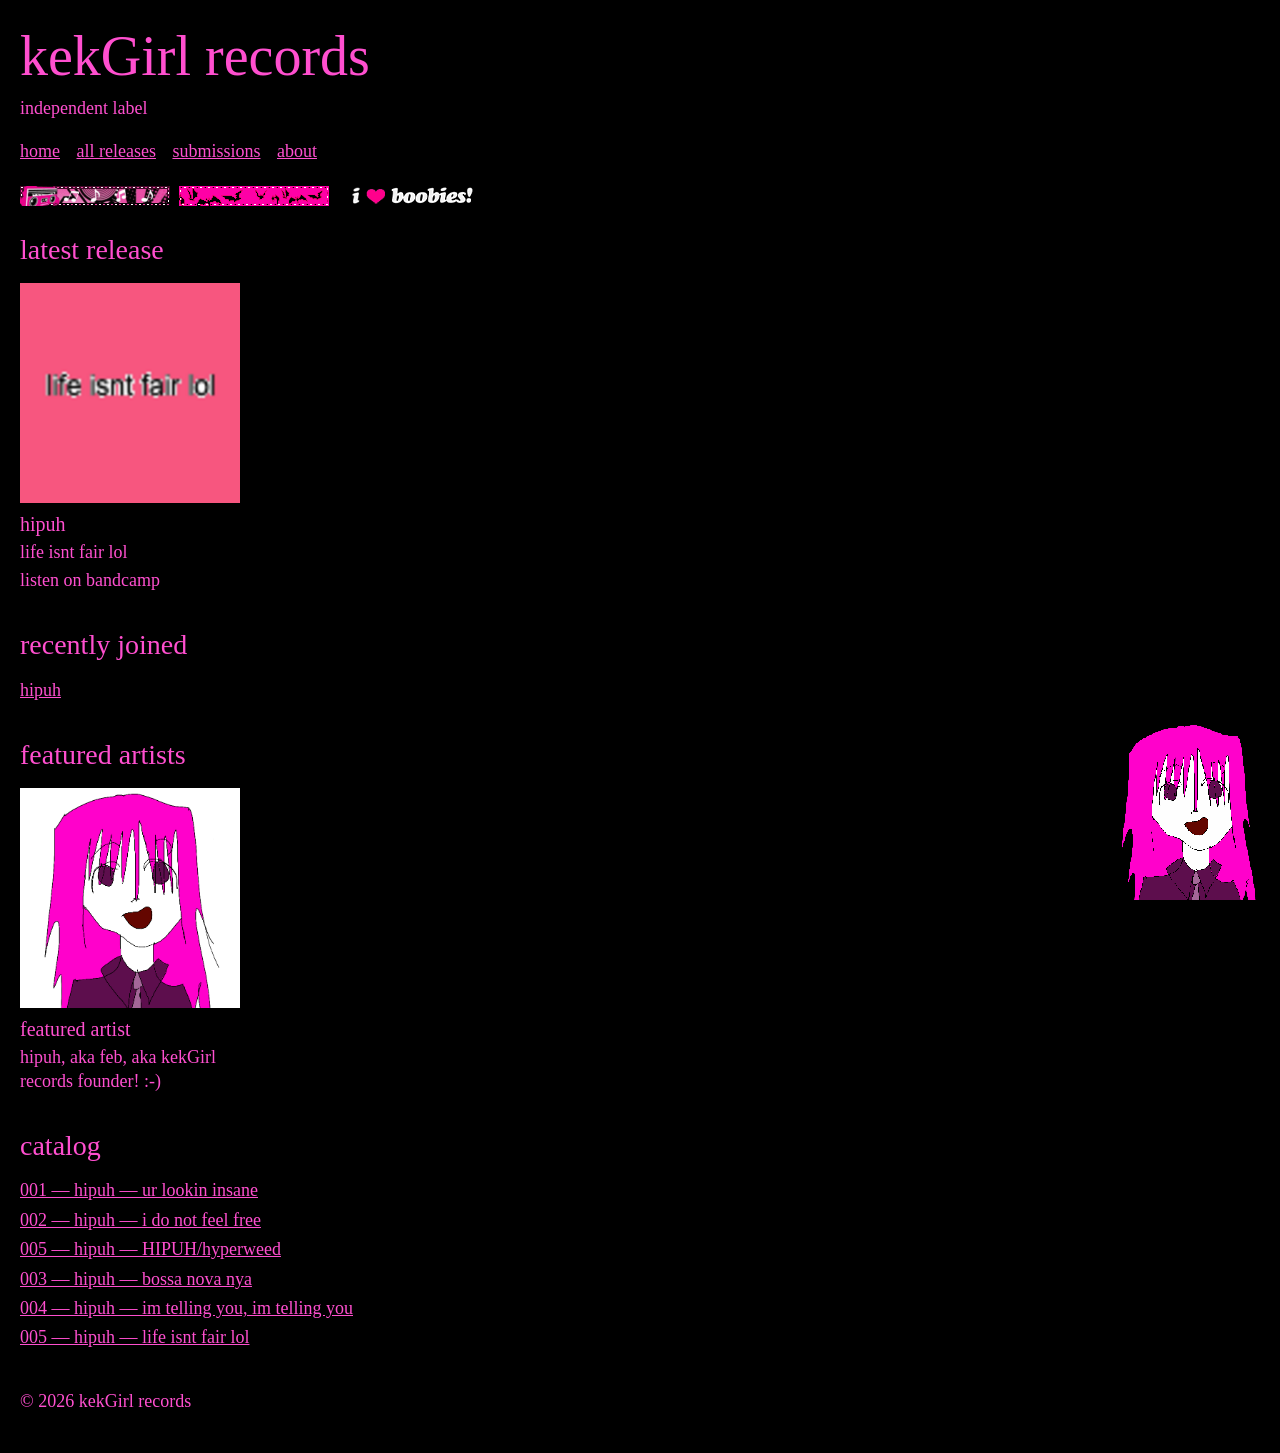
==== index.html @ d2f6c05e "Update index.html" ====
<!DOCTYPE html>
<html>
<head>
  <title>kekGirl records</title>
  <link rel="icon" type="image/png" href="assets/mascot.png">
  <link rel="stylesheet" href="style.css">
</head>
<body>

<header>
  <h1>kekGirl records</h1>
  <p>independent label</p>
</header>

<nav>
  <a href="index.html">home</a>
  <a href="releases.html">all releases</a>
  <a href="submissions.html">submissions</a>
  <a href="about.html">about</a>
</nav>

<div class="blinkies">
  <img src="assets/blinkie1.gif">
  <img src="assets/blinkie2.gif">
  <img src="assets/blinkie3.gif">
</div>

<section id="latest">
  <h2>latest release</h2>

  <div class="grid">
    <a class="card" href="https://hipuh.bandcamp.com/track/life-isnt-fair-lol" target="_blank">
      <img src="assets/release5.png">
      <h3>hipuh</h3>
      <p>life isnt fair lol</p>
      <span>listen on bandcamp</span>
    </a>
  </div>

  
</section>

<section id="joined">
  <h2>recently joined</h2>

  <div class="artist-list">
    <a href="https://hipuh.bandcamp.com/" target="_blank">hipuh</a>
  </div>
</section>

<section id="featured">
  <h2>featured artists</h2>

  <div class="grid">
    <a class="card" href="https://hipuh.bandcamp.com/" target="_blank">
      <img src="assets/artist1.png">
      <h3>featured artist</h3>
      <p>hipuh, aka feb, aka kekGirl records founder! :-)</p>
    </a>
  </div>
</section>

<section id="catalog">
  <h2>catalog</h2>

  <ul class="catalog">
    <li><a href="https://hipuh.bandcamp.com/album/ur-lookin-insane" target="_blank">001 — hipuh — ur lookin insane</a></li>
    <li><a href="https://hipuh.bandcamp.com/album/i-do-not-feel-free" target="_blank">002 — hipuh — i do not feel free</a></li>
    <li><a href="https://hipuh.bandcamp.com/album/hipuh-hyperweed" target="_blank">005 — hipuh — HIPUH/hyperweed</a></li>
    <li><a href="https://hipuh.bandcamp.com/album/bossa-nova-nya" target="_blank">003 — hipuh — bossa nova nya</a></li>
    <li><a href="https://hipuh.bandcamp.com/track/im-telling-you-im-telling-you" target="_blank">004 — hipuh — im telling you, im telling you</a></li>
    <li><a href="https://hipuh.bandcamp.com/track/life-isnt-fair-lol" target="_blank">005 — hipuh — life isnt fair lol</a></li>
  </ul>

  
</section>

<img class="corner-image" src="assets/mascot.png">

<footer>
  © 2026 kekGirl records
</footer>

</body>
</html>
---- style.css ----
* {
    box-sizing: border-box;
}

body {
    margin: 0;
    padding: 20px;
    background: #000000;
    color: #ff4fcf;
    font-family: "Times New Roman", Times, serif;
    font-size: 18px;
    line-height: 1.3;
}

/* links */

a {
    color: #ff4fcf;
    text-decoration: underline;
}

a:visited {
    color: #d438aa;
}

a:hover {
    color: #ffffff;
}

/* header */

header {
    margin-bottom: 20px;
}

h1 {
    margin: 0;
    font-size: 56px;
    font-weight: normal;
}

header p {
    margin: 4px 0 0;
}

/* nav */

nav {
    margin-bottom: 20px;
}

nav a {
    margin-right: 12px;
}

/* blinkies */

.blinkies {
    margin-bottom: 25px;
}

.blinkies img {
    height: 20px;
    margin-right: 4px;
    vertical-align: middle;
    image-rendering: pixelated;
}

/* sections */

section {
    margin-bottom: 35px;
}

h2 {
    margin: 0 0 15px;
    font-size: 28px;
    font-weight: normal;
}

/* releases */

.grid {
    display: block;
}

.card {
    display: block;
    width: 220px;
    margin-bottom: 25px;
    color: #ff4fcf;
    text-decoration: none;
}

.card img {
    display: block;
    width: 220px;
    height: auto;
    margin-bottom: 8px;
}

.card h3 {
    margin: 0 0 4px;
    font-size: 20px;
    font-weight: normal;
}

.card p {
    margin: 0 0 4px;
}

.card span {
    display: block;
}

/* artist list */

.artist-list a {
    display: block;
    margin-bottom: 8px;
}

/* catalog */

.catalog {
    list-style: none;
    padding: 0;
    margin: 0;
}

.catalog li {
    margin-bottom: 6px;
}

/* release archive page */

.release-list {
    display: block;
}

.release-row {
    display: flex;
    align-items: flex-start;
    gap: 12px;
    margin-bottom: 20px;
    color: #ff4fcf;
    text-decoration: none;
    max-width: 500px;
}

.release-row img {
    width: 95px;
    height: 95px;
    object-fit: cover;
}

.release-row h3 {
    margin: 0 0 4px;
    font-weight: normal;
}

.release-row p {
    margin: 0 0 4px;
}

/* mascot */

.corner-image {
    position: fixed;
    right: 0;
    bottom: 0;
    width: 180px;
    pointer-events: none;
    image-rendering: pixelated;
    z-index: 999;
}

/* footer */

footer {
    margin-top: 40px;
    padding-bottom: 20px;
}

.footer-links {
    margin-top: 8px;
}

/* phones */

@media (max-width: 700px) {
    body {
        padding: 15px;
    }

    h1 {
        font-size: 42px;
    }

    .card,
    .card img {
        width: 180px;
    }

    .corner-image {
        width: 130px;
    }

    .release-row {
        flex-direction: column;
    }

    .release-row img {
        width: 120px;
        height: auto;
    }
}

iframe {
    max-width: 100%;
    background: white;
}
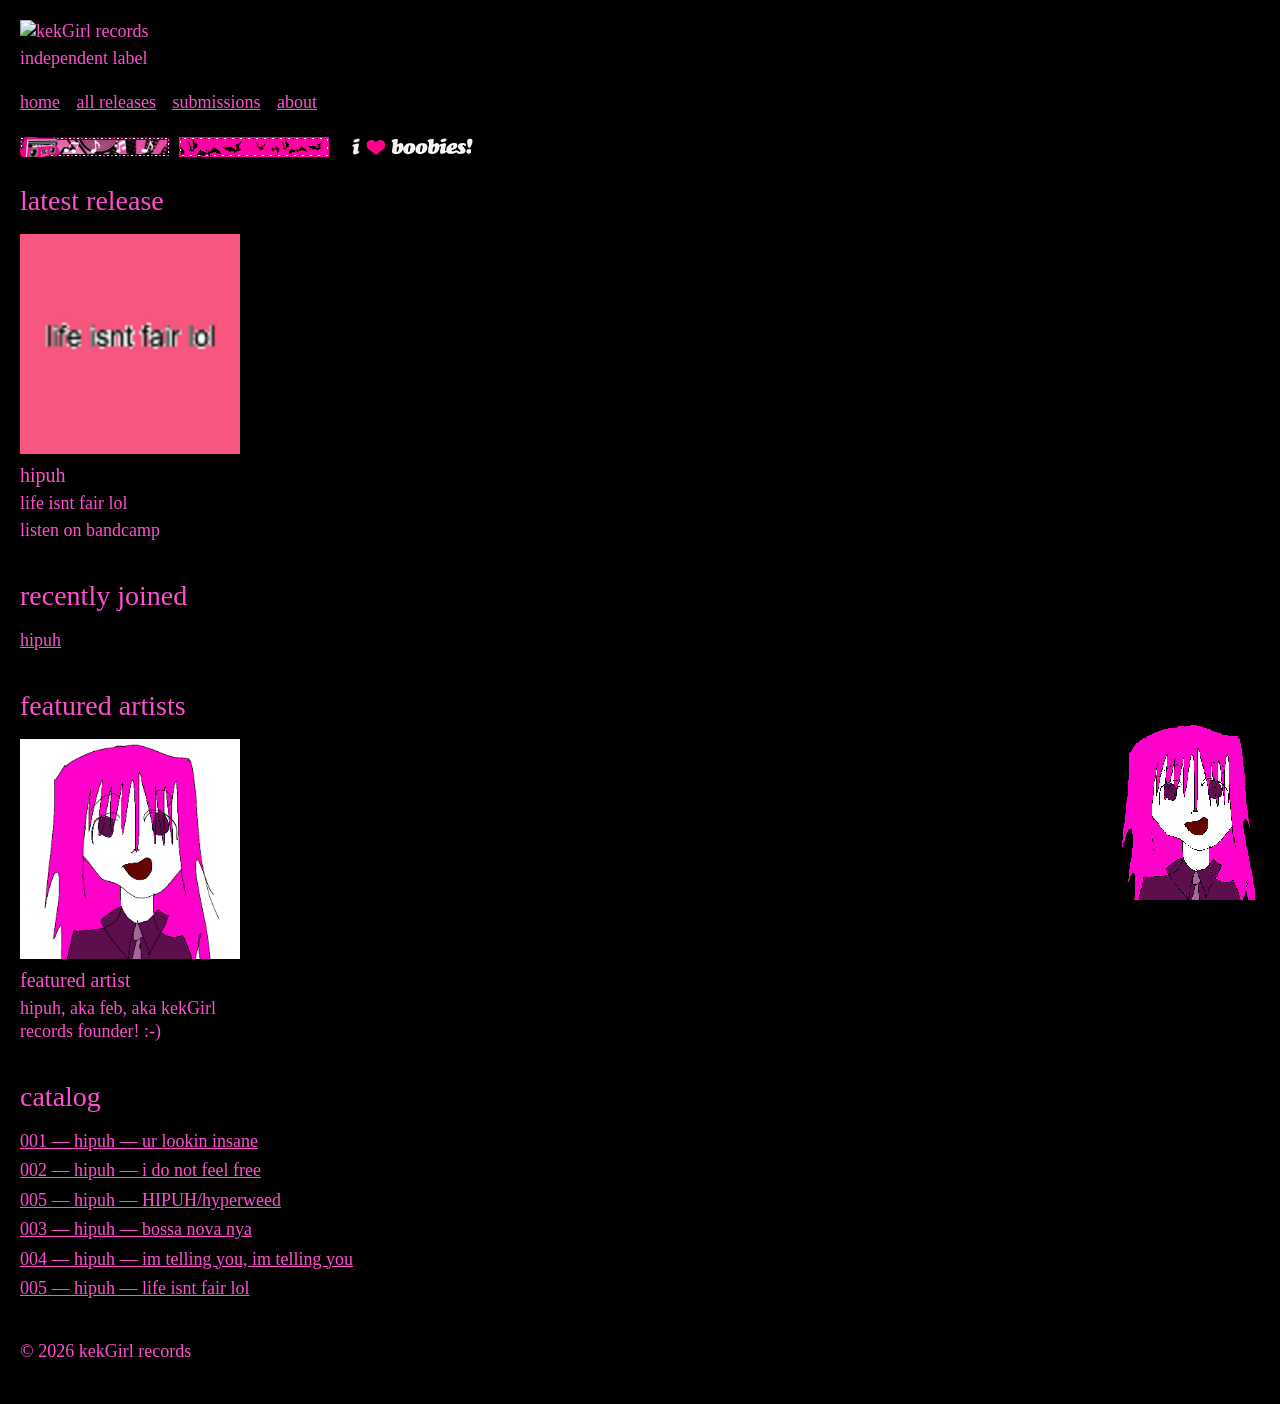
==== commit 94c47ac3: "Update index.html" ====
--- a/index.html
+++ b/index.html
@@ -8,7 +8,8 @@
 <body>
 
 <header>
-  <h1>kekGirl records</h1>
+  <img class="logo" src="assets/logo.png" alt="kekGirl records">
+
   <p>independent label</p>
 </header>
 
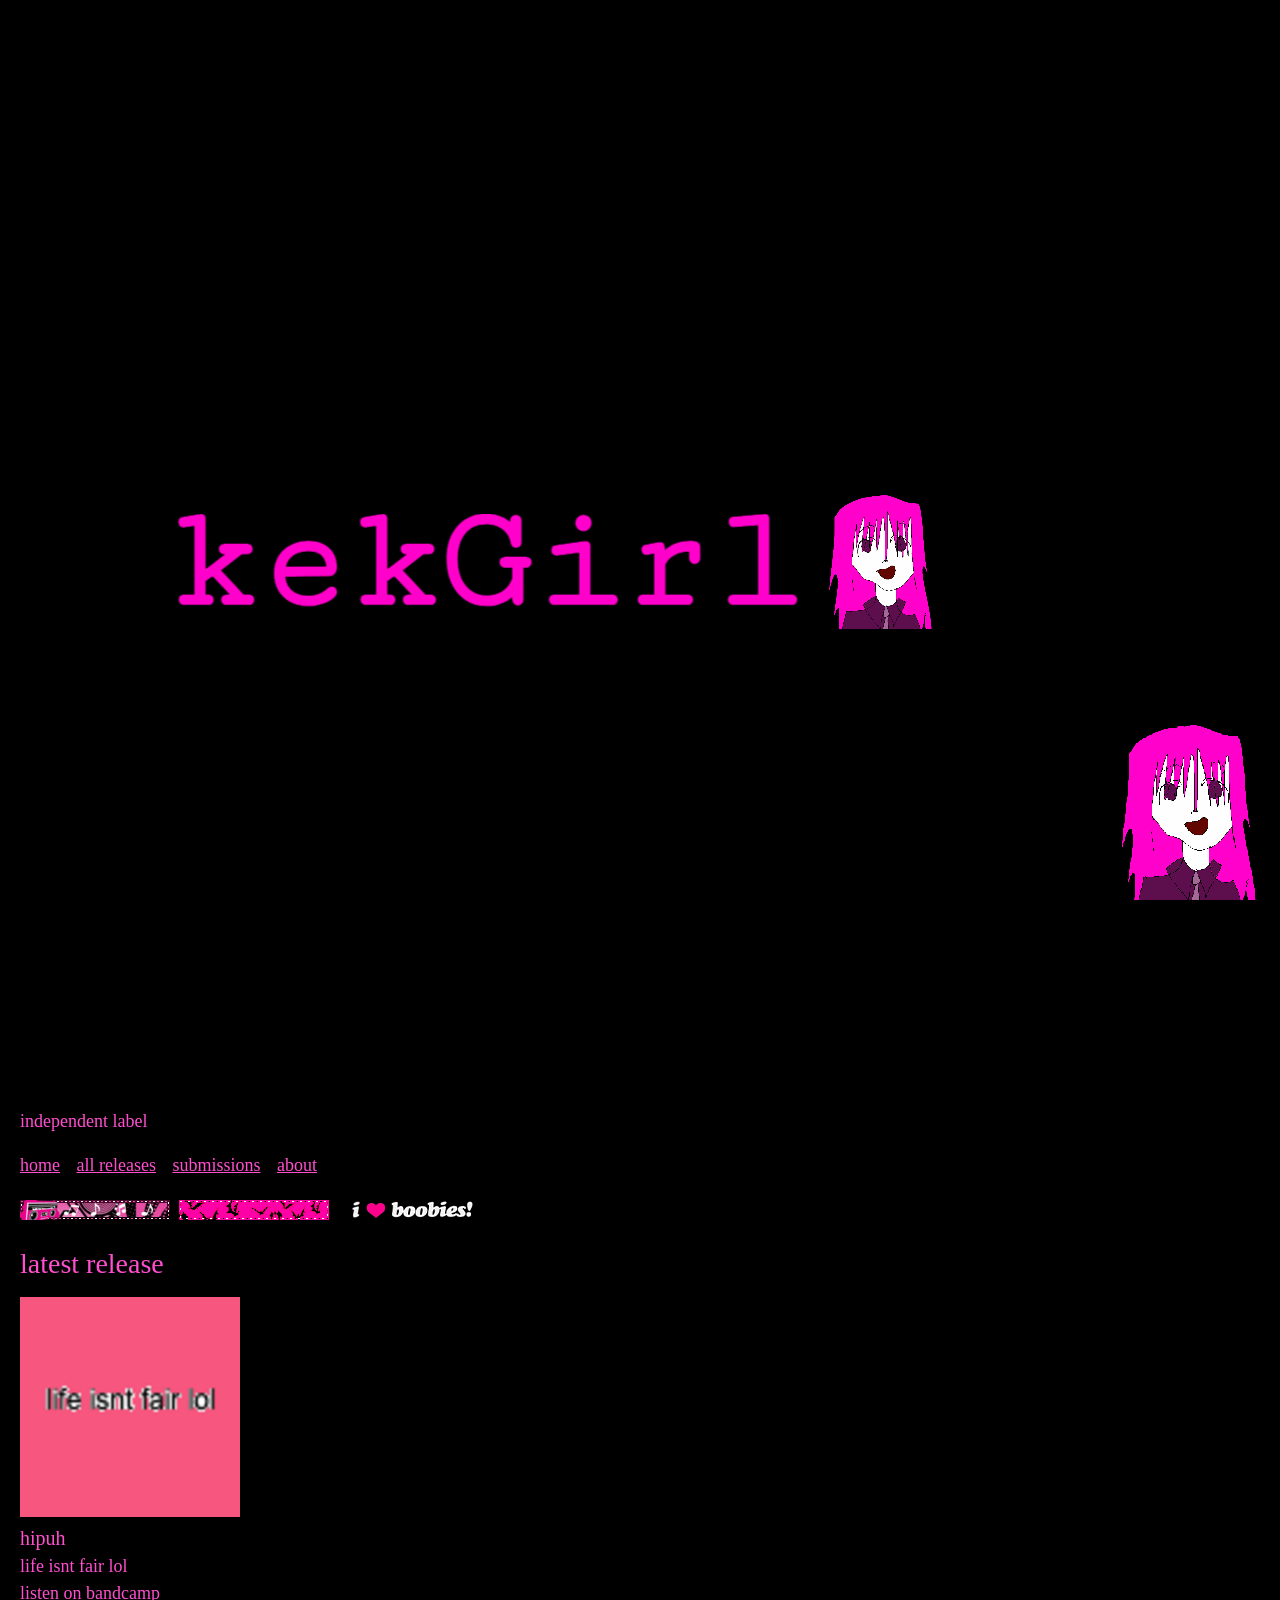
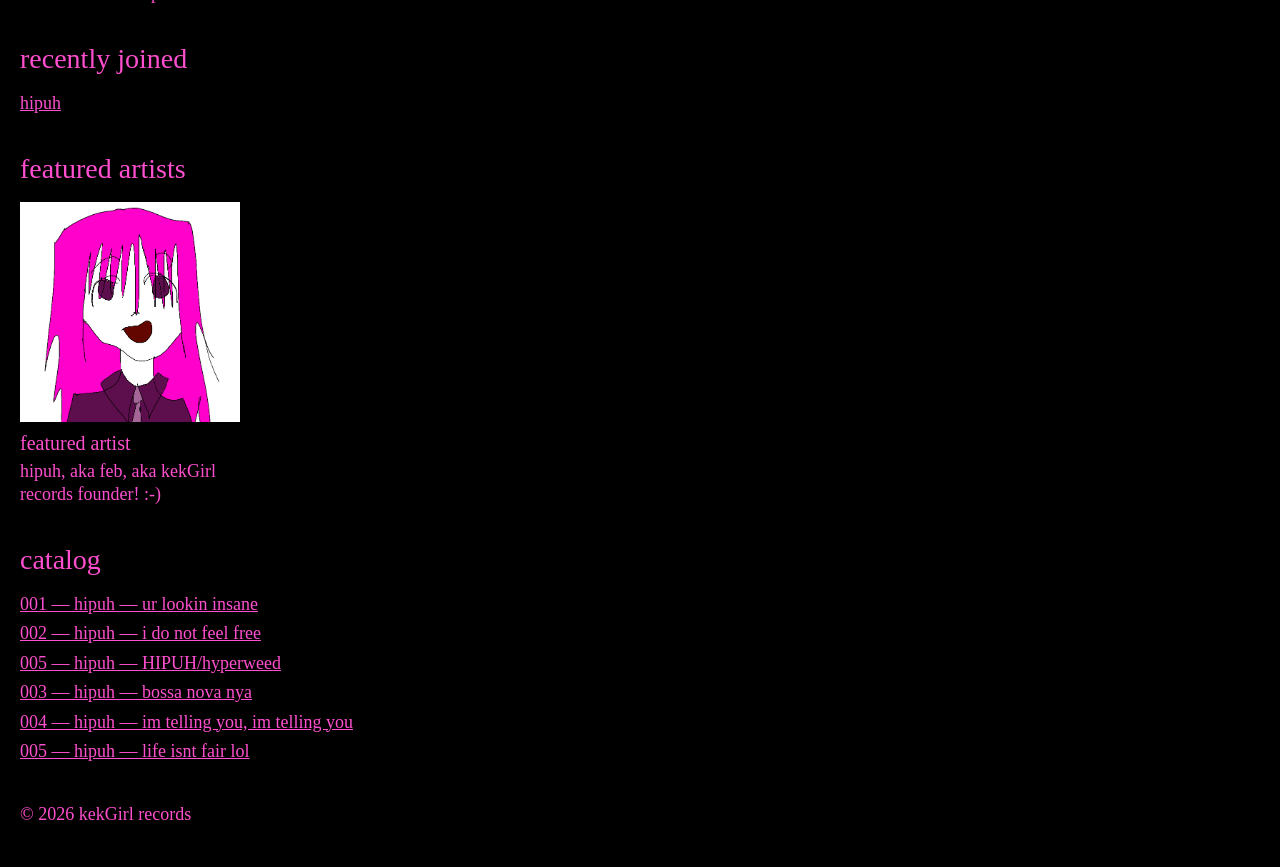
==== commit ebb0febc: "Update logo image source in index.html" ====
--- a/index.html
+++ b/index.html
@@ -8,7 +8,7 @@
 <body>
 
 <header>
-  <img class="logo" src="assets/logo.png" alt="kekGirl records">
+  <img class="logo" src="assets/kekgirl.jpg" alt="kekGirl records">
 
   <p>independent label</p>
 </header>
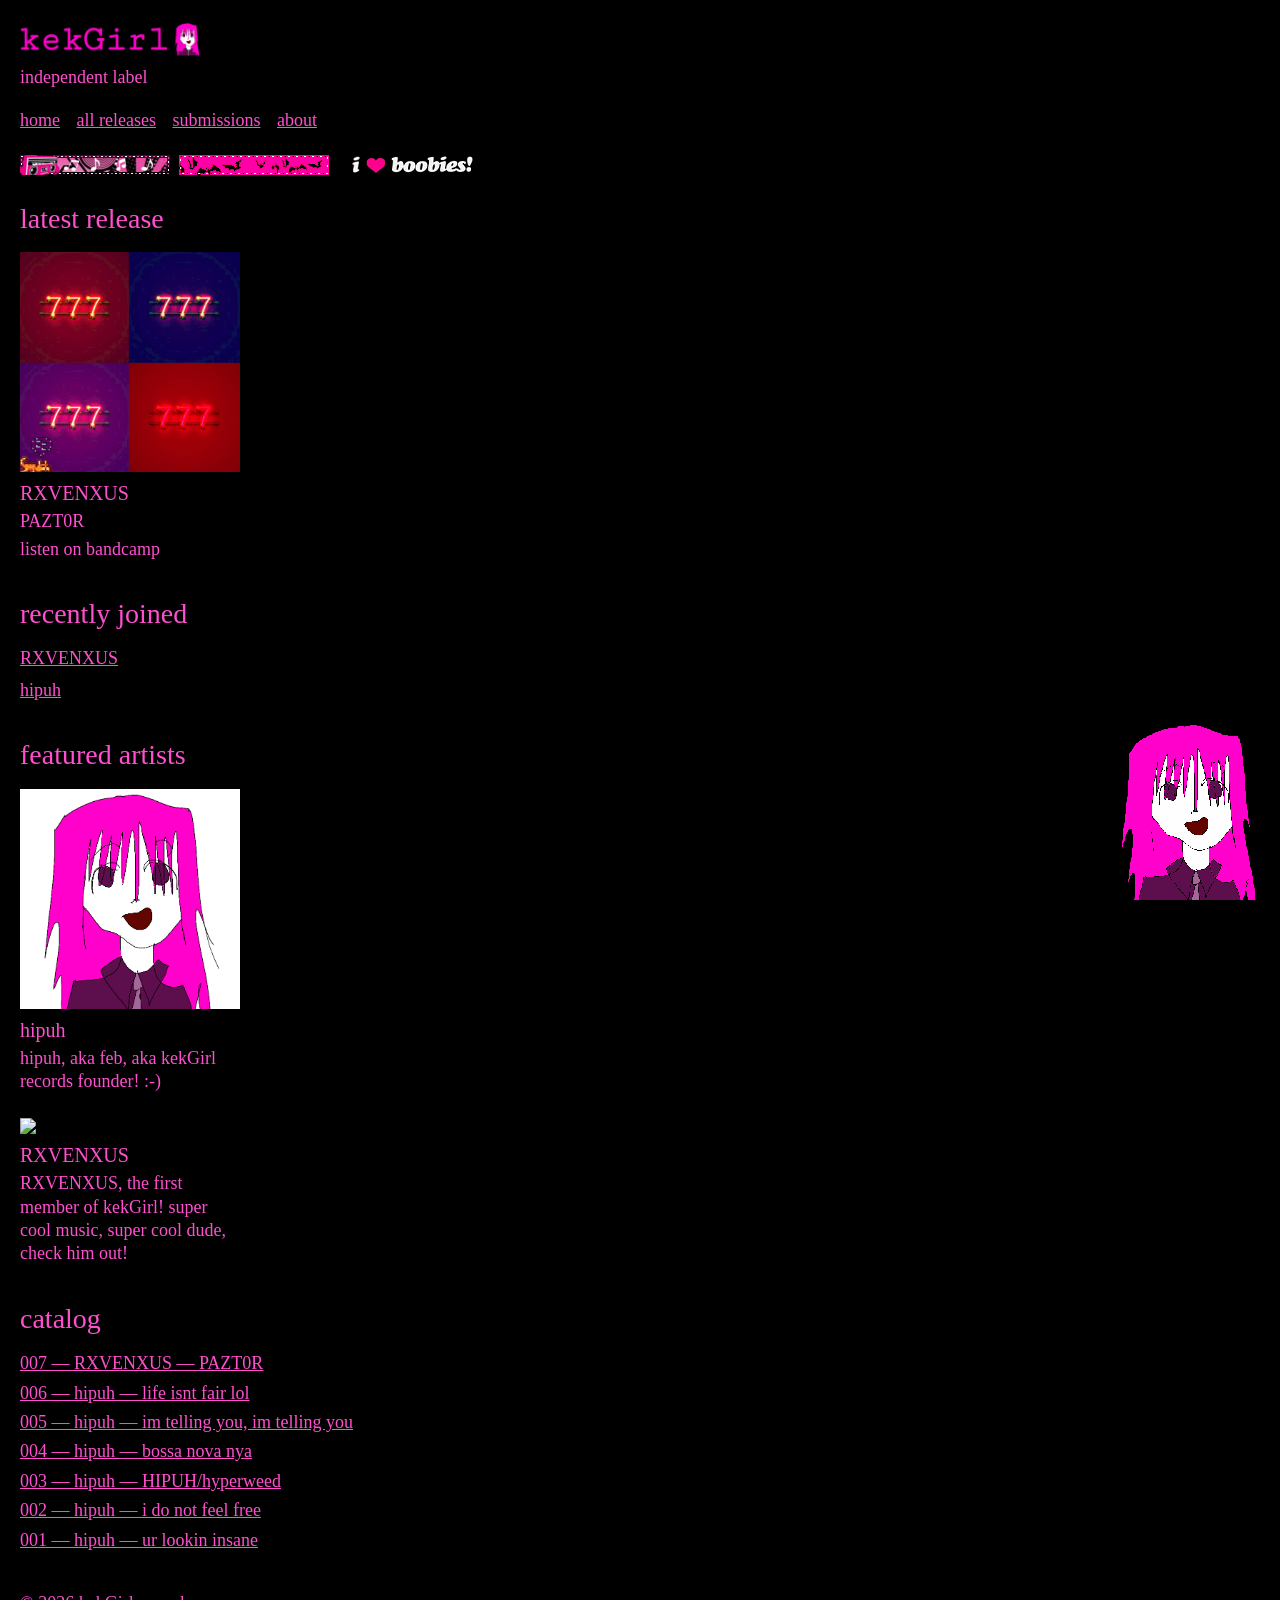
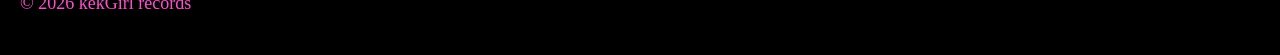
==== commit e774f449: "Update index.html" ====
--- a/index.html
+++ b/index.html
@@ -30,10 +30,10 @@
   <h2>latest release</h2>
 
   <div class="grid">
-    <a class="card" href="https://hipuh.bandcamp.com/track/life-isnt-fair-lol" target="_blank">
-      <img src="assets/release5.png">
-      <h3>hipuh</h3>
-      <p>life isnt fair lol</p>
+    <a class="card" href="https://rxvenxus.bandcamp.com/track/pazt0r" target="_blank">
+      <img src="assets/release6.jpg">
+      <h3>RXVENXUS</h3>
+      <p>PAZT0R</p>
       <span>listen on bandcamp</span>
     </a>
   </div>
@@ -45,6 +45,11 @@
   <h2>recently joined</h2>
 
   <div class="artist-list">
+
+  <div class="artist-list">
+    <a href="https://rxvenxus.bandcamp.com/" target="_blank">RXVENXUS</a>
+  </div>
+    
     <a href="https://hipuh.bandcamp.com/" target="_blank">hipuh</a>
   </div>
 </section>
@@ -55,22 +60,32 @@
   <div class="grid">
     <a class="card" href="https://hipuh.bandcamp.com/" target="_blank">
       <img src="assets/artist1.png">
-      <h3>featured artist</h3>
+      <h3>hipuh</h3>
       <p>hipuh, aka feb, aka kekGirl records founder! :-)</p>
     </a>
   </div>
+
+  <div class="grid">
+    <a class="card" href="https://rxvenxus.bandcamp.com/" target="_blank">
+      <img src="assets/artist2jpg">
+      <h3>RXVENXUS</h3>
+      <p>RXVENXUS, the first member of kekGirl! super cool music, super cool dude, check him out!</p>
+    </a>
+  </div>
+  
 </section>
 
 <section id="catalog">
   <h2>catalog</h2>
 
   <ul class="catalog">
+    <li><a href="https://rxvenxus.bandcamp.com/track/pazt0r" target="_blank">007 — RXVENXUS — PAZT0R</a></li>
+    <li><a href="https://hipuh.bandcamp.com/track/life-isnt-fair-lol" target="_blank">006 — hipuh — life isnt fair lol</a></li>
+    <li><a href="https://hipuh.bandcamp.com/track/im-telling-you-im-telling-you" target="_blank">005 — hipuh — im telling you, im telling you</a></li>
+    <li><a href="https://hipuh.bandcamp.com/album/bossa-nova-nya" target="_blank">004 — hipuh — bossa nova nya</a></li>
+    <li><a href="https://hipuh.bandcamp.com/album/hipuh-hyperweed" target="_blank">003 — hipuh — HIPUH/hyperweed</a></li>
+    <li><a href="https://hipuh.bandcamp.com/album/i-do-not-feel-free" target="_blank">002 — hipuh — i do not feel free</a></li>
     <li><a href="https://hipuh.bandcamp.com/album/ur-lookin-insane" target="_blank">001 — hipuh — ur lookin insane</a></li>
-    <li><a href="https://hipuh.bandcamp.com/album/i-do-not-feel-free" target="_blank">002 — hipuh — i do not feel free</a></li>
-    <li><a href="https://hipuh.bandcamp.com/album/hipuh-hyperweed" target="_blank">005 — hipuh — HIPUH/hyperweed</a></li>
-    <li><a href="https://hipuh.bandcamp.com/album/bossa-nova-nya" target="_blank">003 — hipuh — bossa nova nya</a></li>
-    <li><a href="https://hipuh.bandcamp.com/track/im-telling-you-im-telling-you" target="_blank">004 — hipuh — im telling you, im telling you</a></li>
-    <li><a href="https://hipuh.bandcamp.com/track/life-isnt-fair-lol" target="_blank">005 — hipuh — life isnt fair lol</a></li>
   </ul>
 
   
--- a/style.css
+++ b/style.css
@@ -220,3 +220,38 @@
     max-width: 100%;
     background: white;
 }
+
+.logo {
+    display: block;
+    width: 250px;
+    height: auto;
+    margin-bottom: 8px;
+}
+
+@media (max-width: 700px) {
+    .logo {
+        width: 280px;
+    }
+}
+
+/* homepage logo */
+
+.logo {
+    display: block;
+    width: 180px;
+    height: auto;
+    margin-bottom: 8px;
+}
+
+/* smaller logo on other pages */
+
+.logo-small {
+    display: block;
+    width: 110px;
+    height: auto;
+    margin-bottom: 12px;
+}
+
+.logo-small:hover {
+    opacity: 0.8;
+}
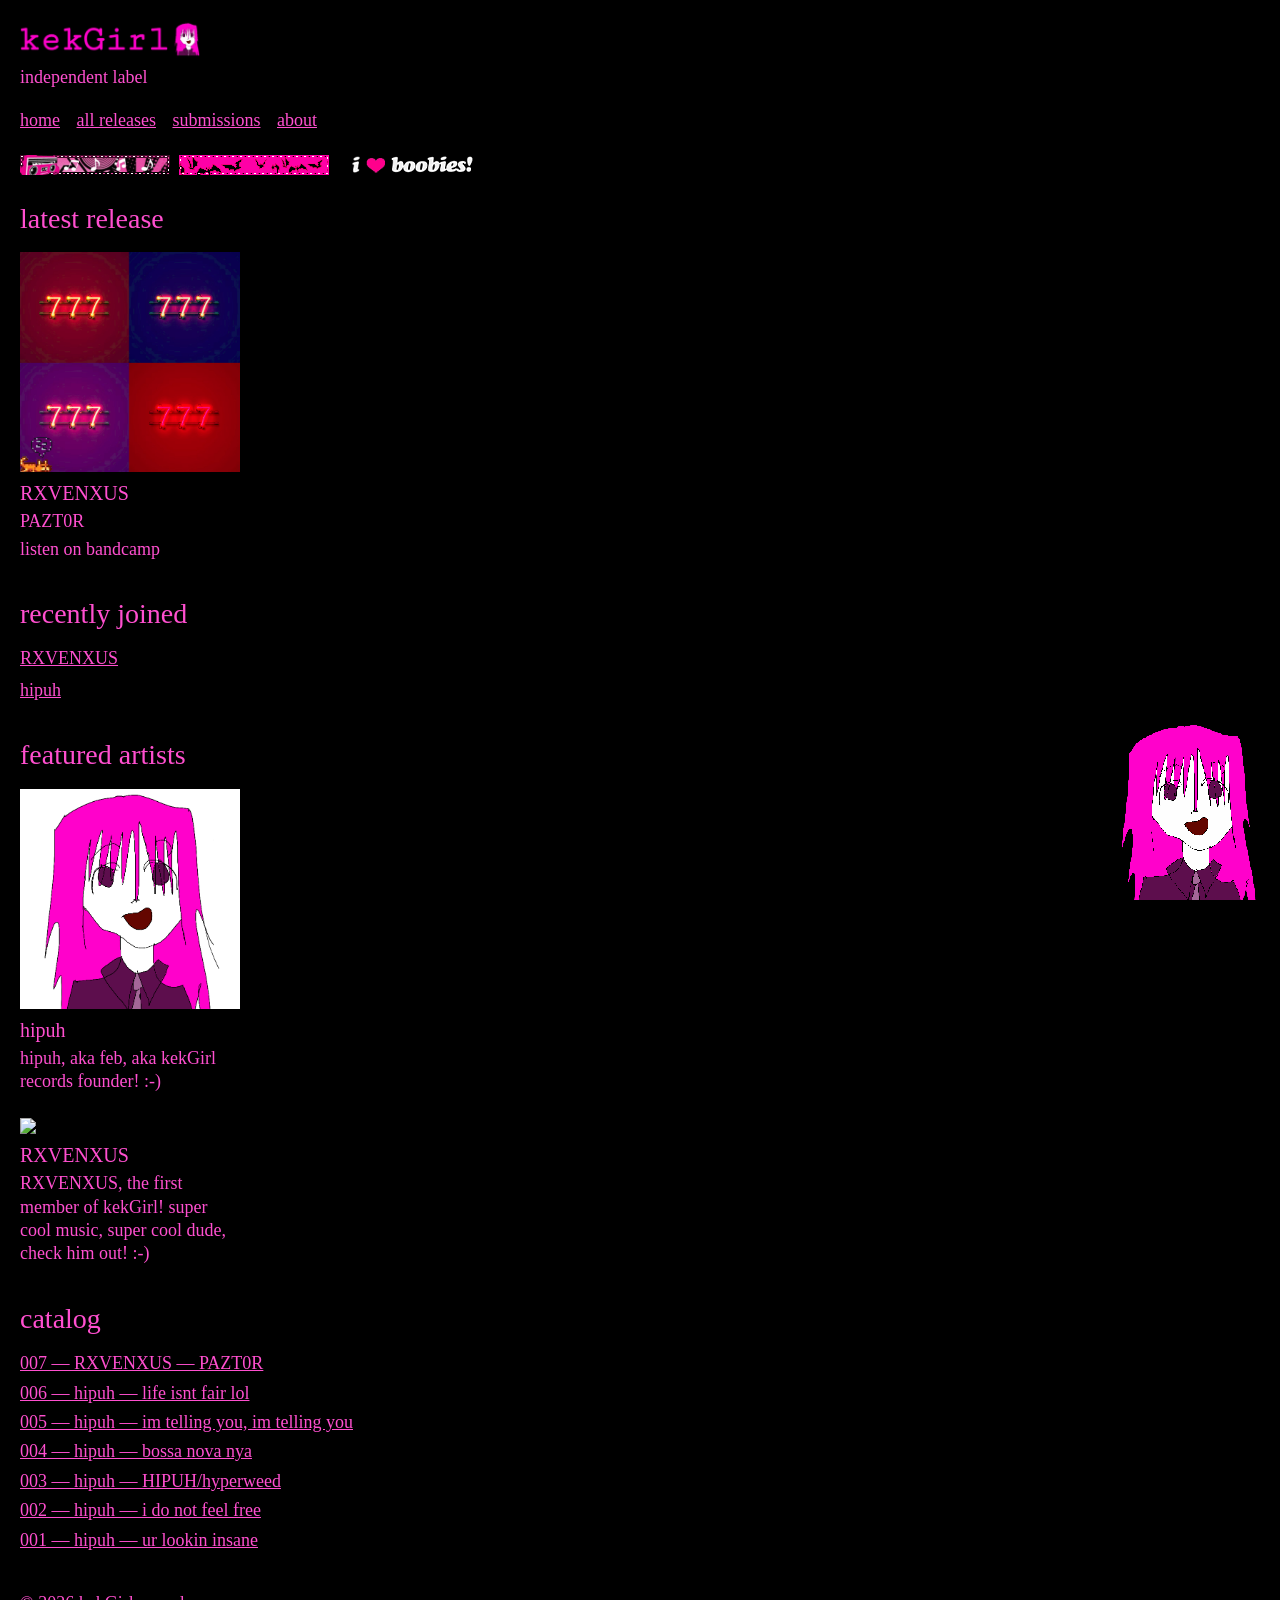
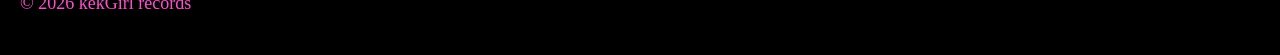
==== commit f880c893: "Update index.html" ====
--- a/index.html
+++ b/index.html
@@ -63,16 +63,13 @@
       <h3>hipuh</h3>
       <p>hipuh, aka feb, aka kekGirl records founder! :-)</p>
     </a>
-  </div>
 
-  <div class="grid">
     <a class="card" href="https://rxvenxus.bandcamp.com/" target="_blank">
-      <img src="assets/artist2jpg">
+      <img src="assets/artist6.jpg">
       <h3>RXVENXUS</h3>
-      <p>RXVENXUS, the first member of kekGirl! super cool music, super cool dude, check him out!</p>
+      <p>RXVENXUS, the first member of kekGirl! super cool music, super cool dude, check him out! :-)</p>
     </a>
   </div>
-  
 </section>
 
 <section id="catalog">
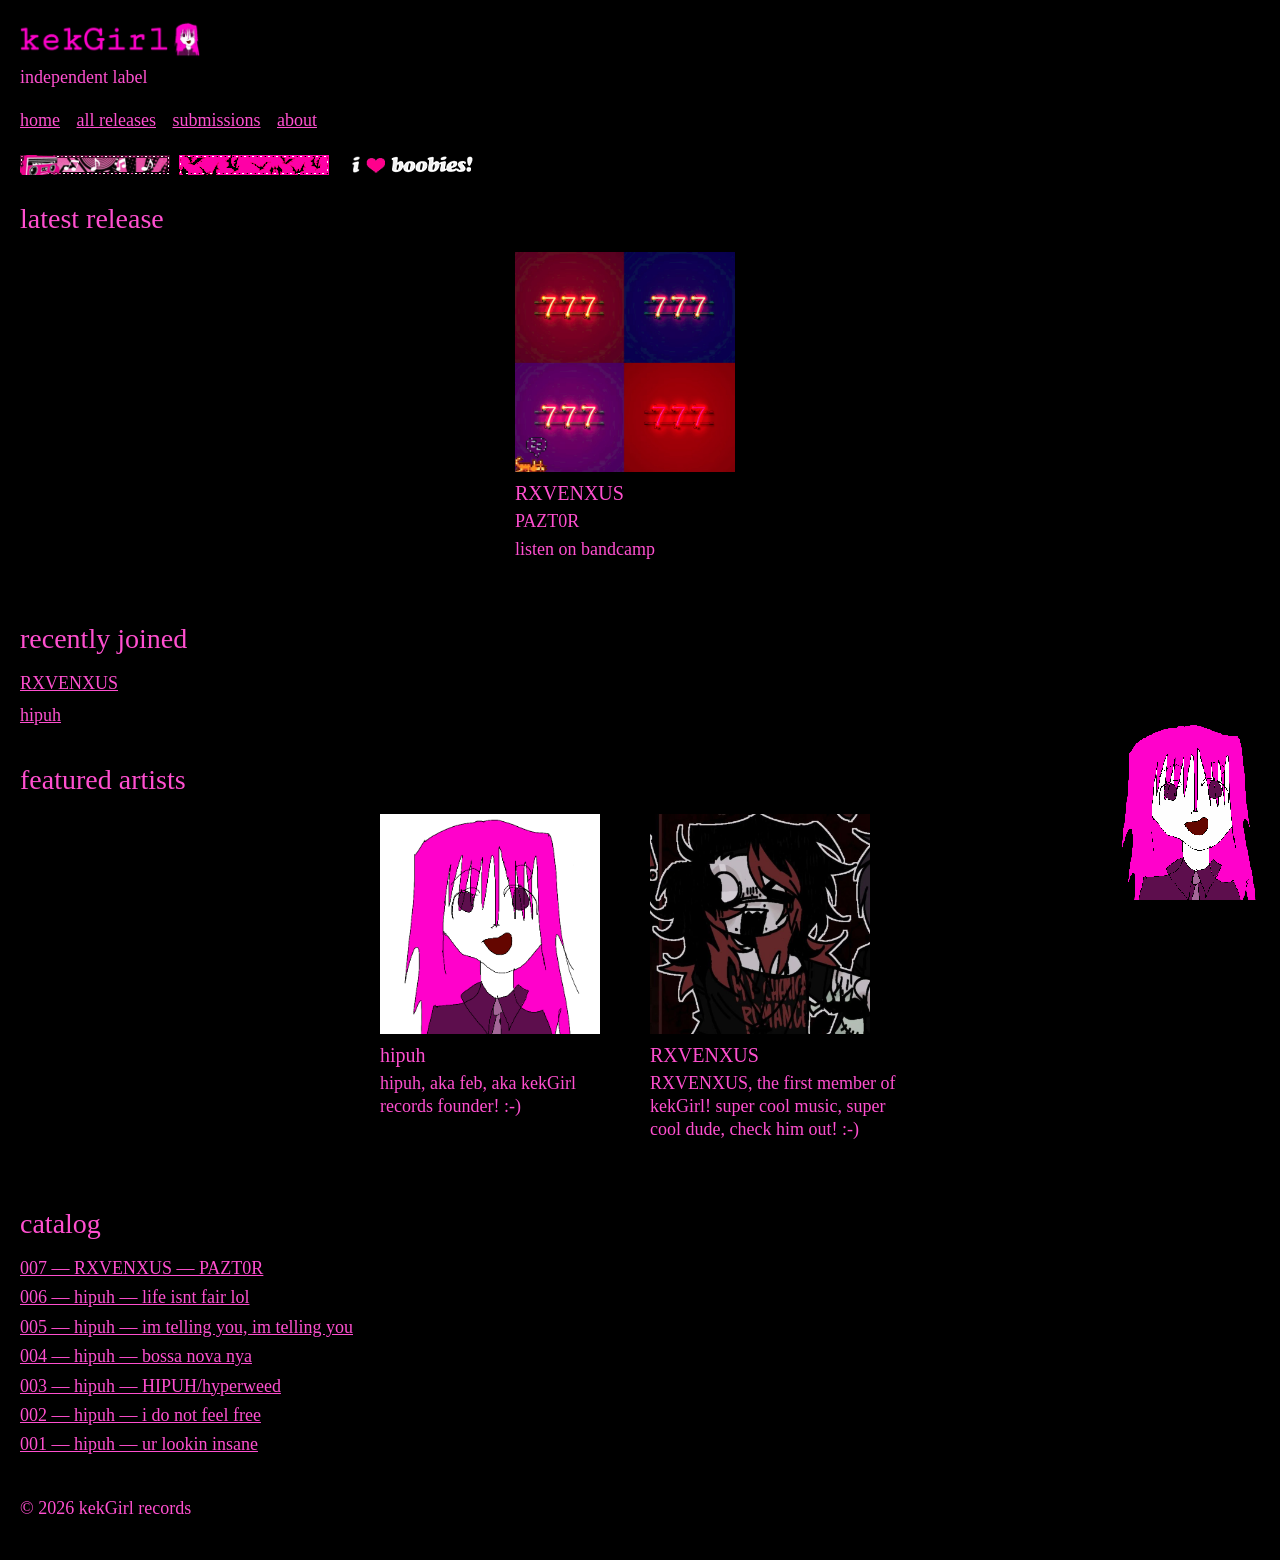
==== commit 0b845ff2: "Update index.html" ====
--- a/index.html
+++ b/index.html
@@ -65,7 +65,7 @@
     </a>
 
     <a class="card" href="https://rxvenxus.bandcamp.com/" target="_blank">
-      <img src="assets/artist6.jpg">
+      <img src="assets/artist2.jpg">
       <h3>RXVENXUS</h3>
       <p>RXVENXUS, the first member of kekGirl! super cool music, super cool dude, check him out! :-)</p>
     </a>
--- a/style.css
+++ b/style.css
@@ -255,3 +255,15 @@
 .logo-small:hover {
     opacity: 0.8;
 }
+
+.grid {
+    display: flex;
+    justify-content: center;
+    gap: 20px;
+    flex-wrap: nowrap; /* keeps them side by side */
+}
+
+.card {
+    width: 250px;
+    flex-shrink: 0;
+}
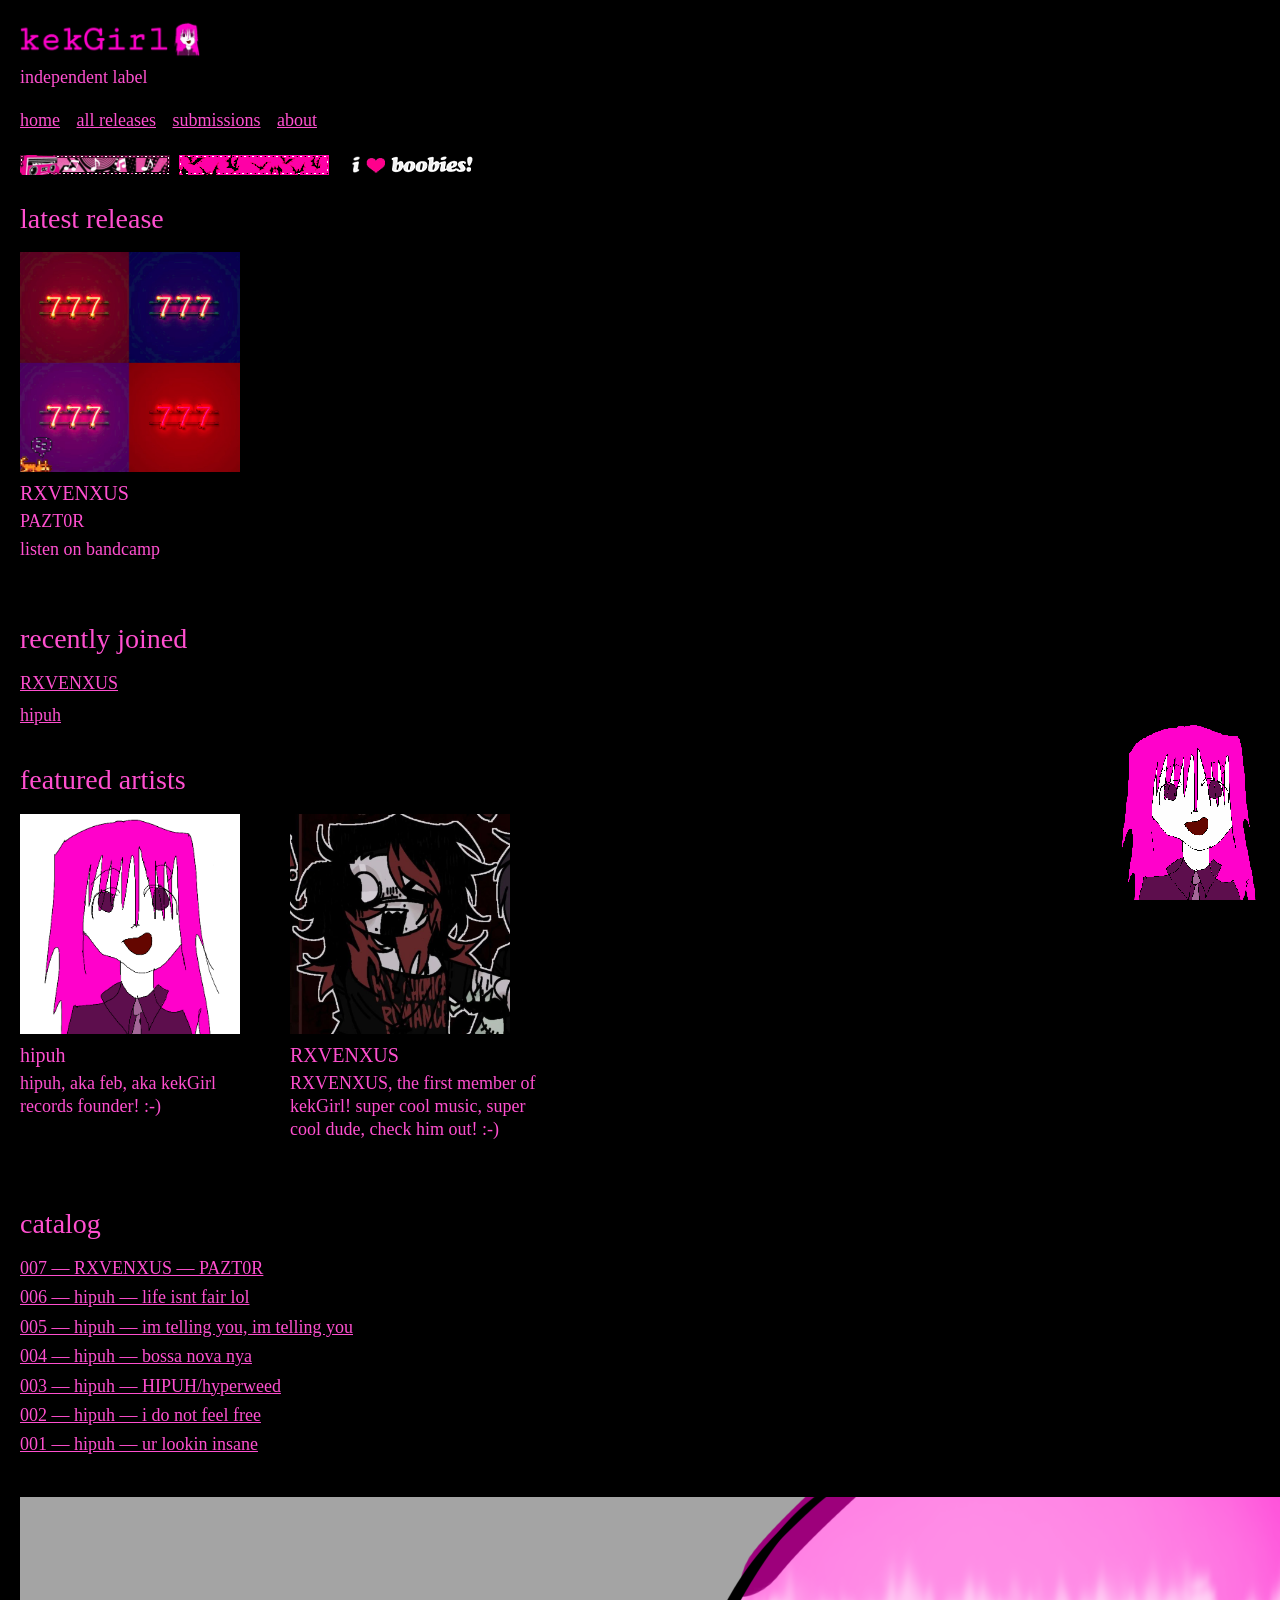
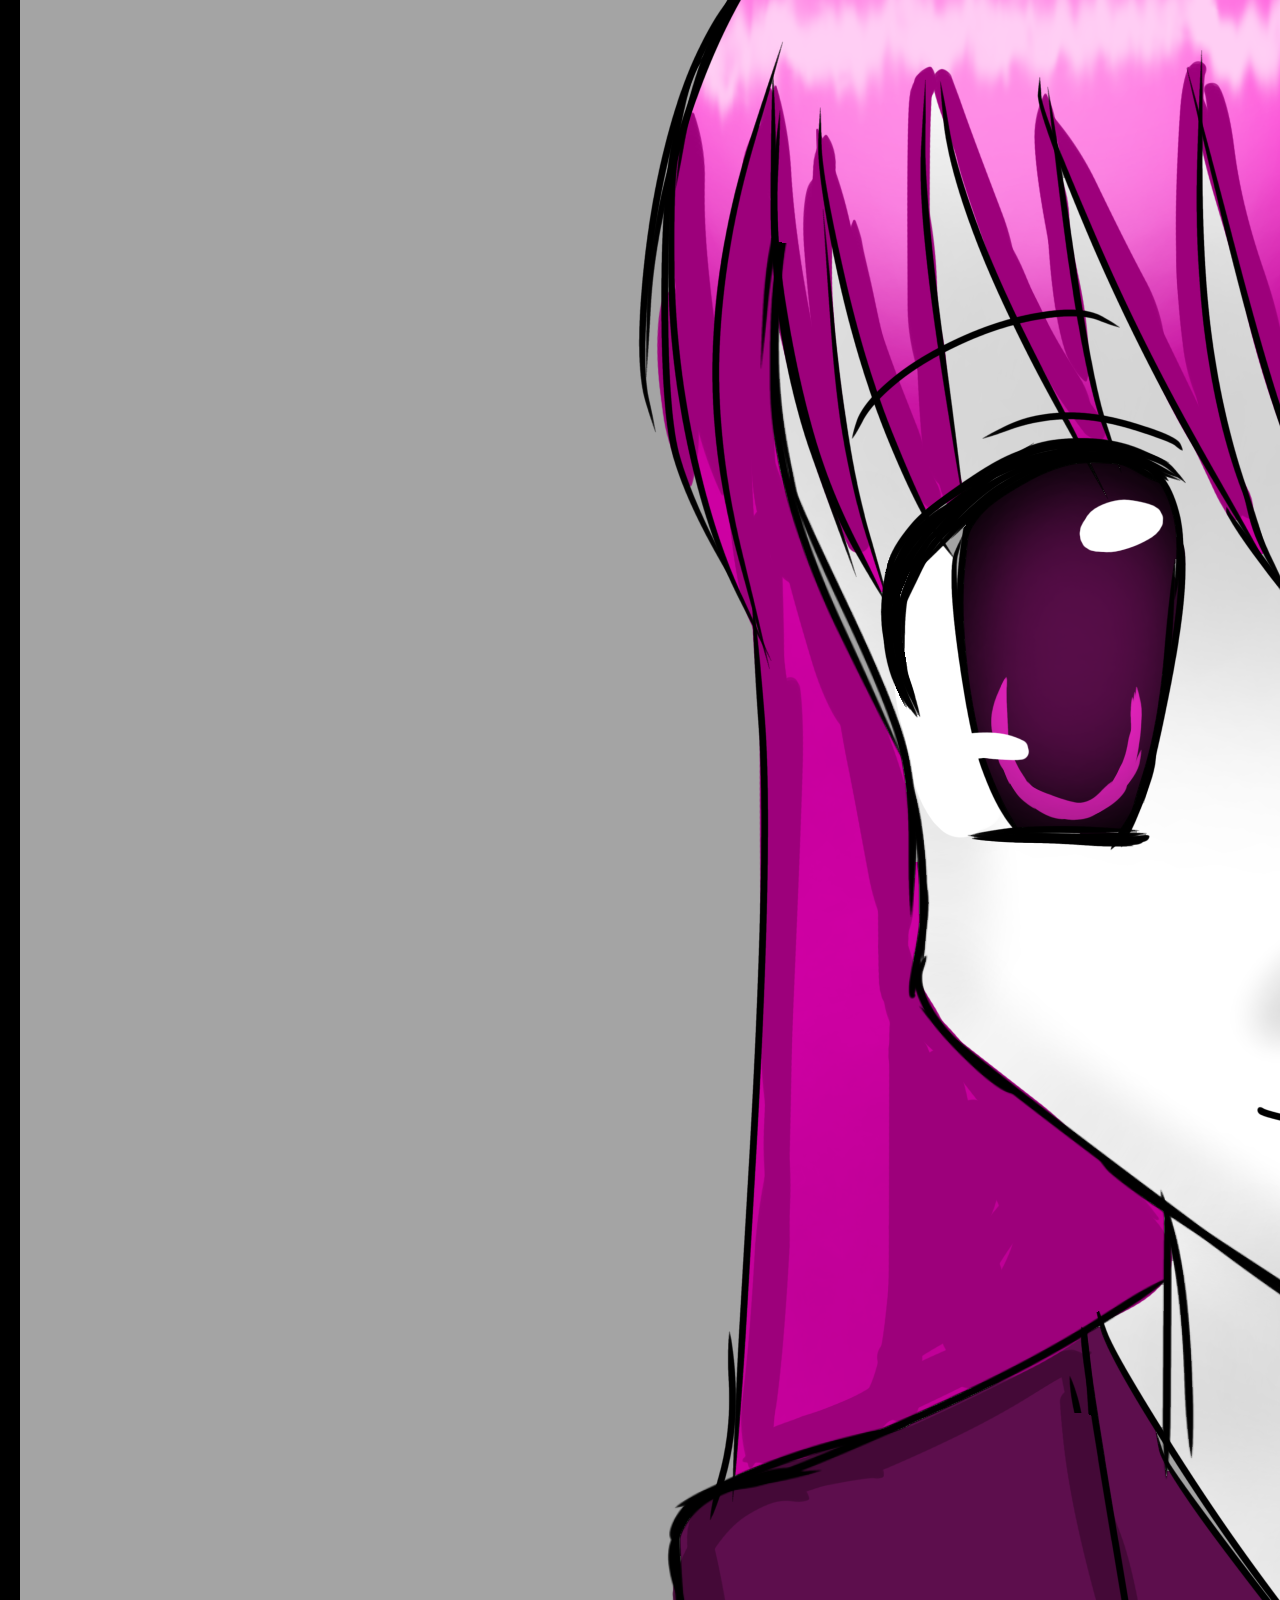
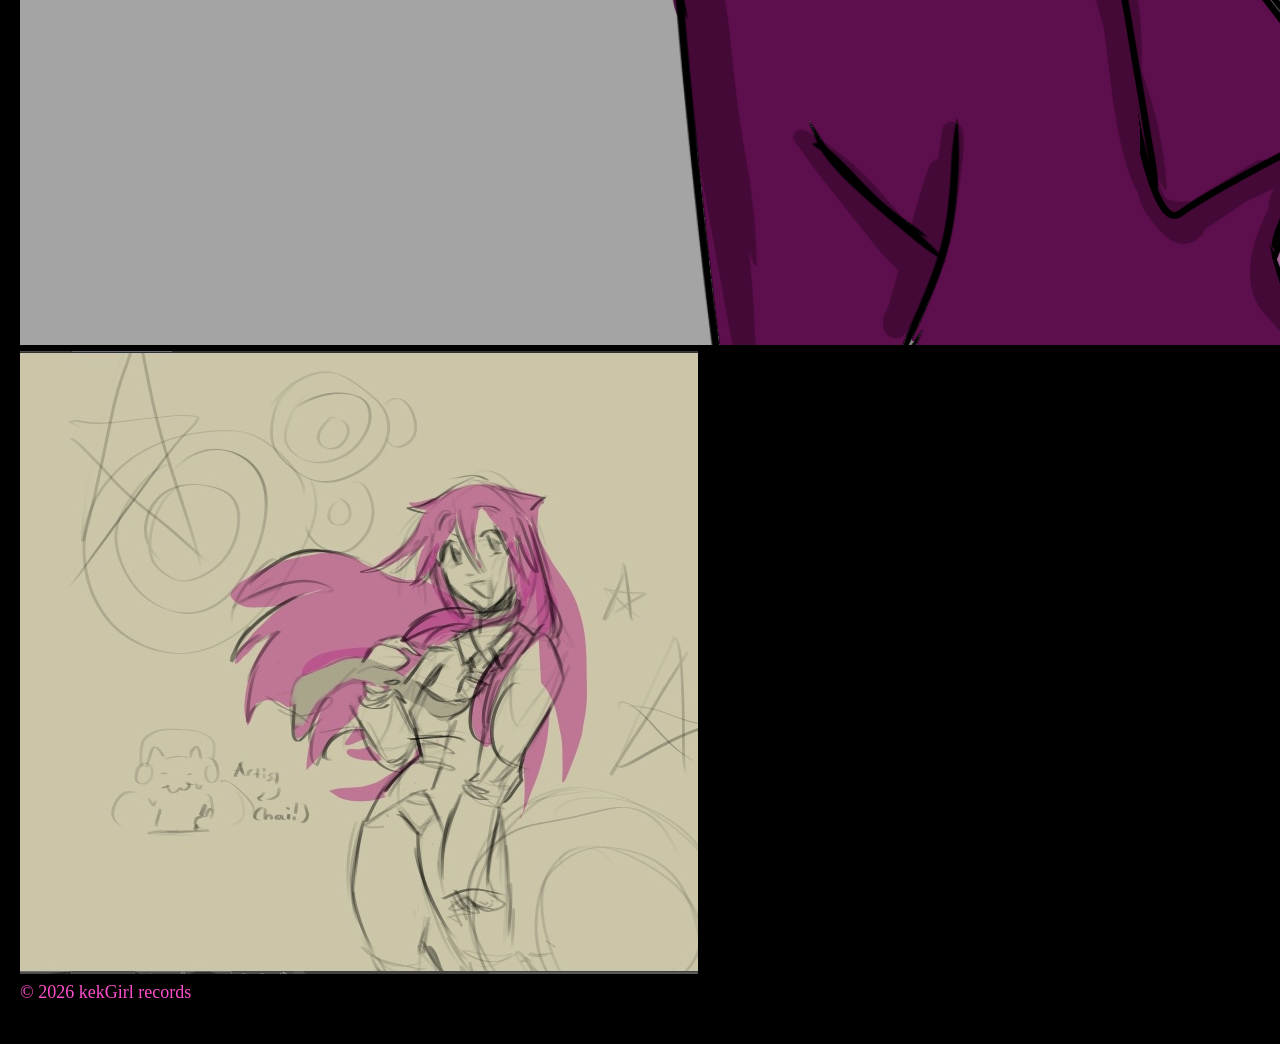
==== commit fb77ba68: "Update index.html" ====
--- a/index.html
+++ b/index.html
@@ -91,7 +91,14 @@
 <img class="corner-image" src="assets/mascot.png">
 
 <footer>
+
+  <div class="footer-fanart">
+    <img src="assets/fanart1.png">
+    <img src="assets/fanart2.png">
+  </div>
+
   © 2026 kekGirl records
+
 </footer>
 
 </body>
--- a/style.css
+++ b/style.css
@@ -258,9 +258,9 @@
 
 .grid {
     display: flex;
-    justify-content: center;
     gap: 20px;
-    flex-wrap: nowrap; /* keeps them side by side */
+    justify-content: flex-start; /* align to the left */
+    flex-wrap: nowrap;
 }
 
 .card {
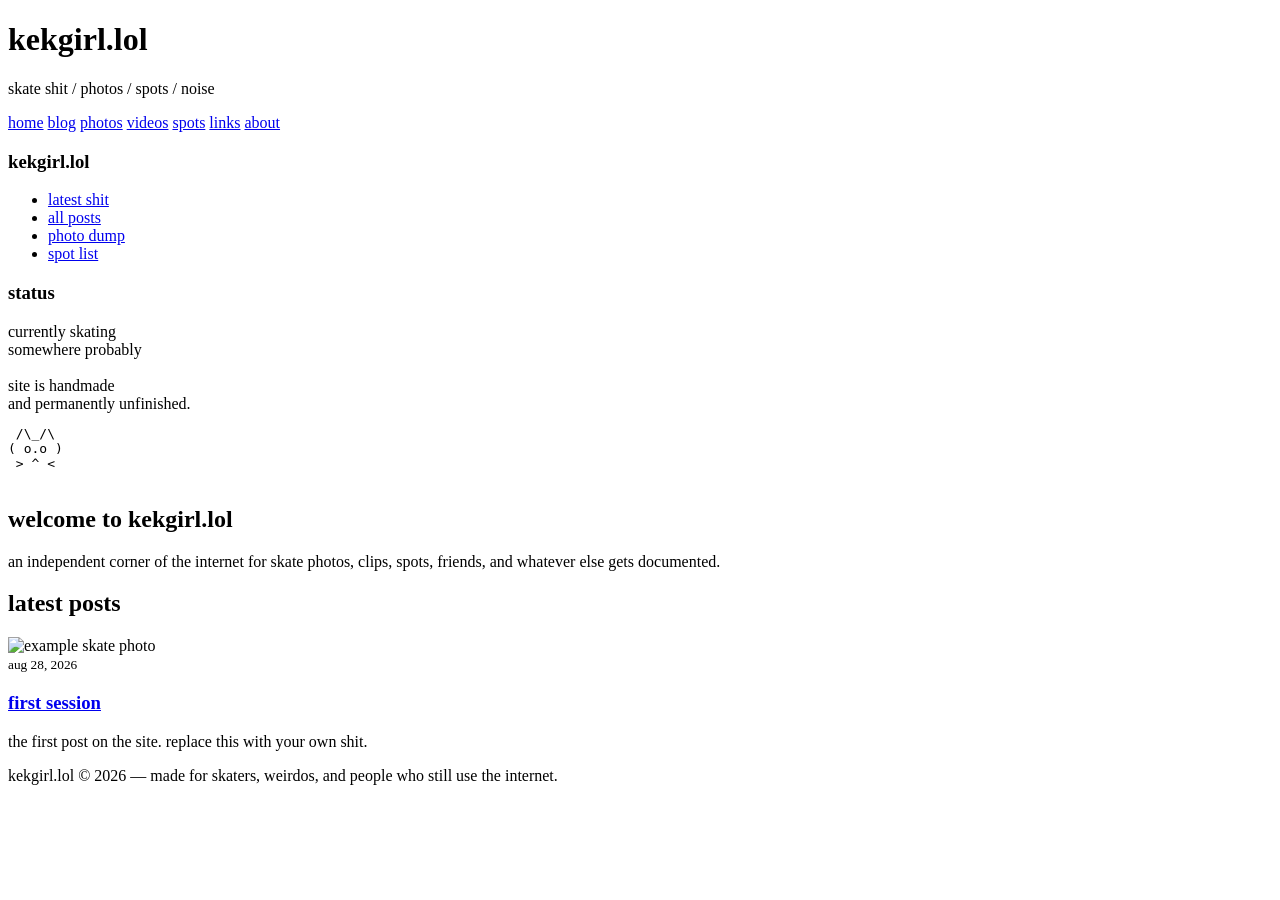
==== commit 5c9de47b: "Create index.html" ====
--- a/index.html
+++ b/index.html
@@ -1,105 +1,186 @@
-<!DOCTYPE html>
-<html>
+<!doctype html>
+<html lang="en">
 <head>
-  <title>kekGirl records</title>
-  <link rel="icon" type="image/png" href="assets/mascot.png">
-  <link rel="stylesheet" href="style.css">
+    <meta charset="utf-8">
+    <meta name="viewport" content="width=device-width, initial-scale=1">
+
+    <title>kekgirl.lol — home</title>
+
+    <meta
+        name="description"
+        content="an underground skate blog."
+    >
+
+    <link rel="stylesheet" href="css/style.css">
 </head>
+
 <body>
 
-<header>
-  <img class="logo" src="assets/kekgirl.jpg" alt="kekGirl records">
+<div class="site">
 
-  <p>independent label</p>
-</header>
+    <header class="masthead">
 
-<nav>
-  <a href="index.html">home</a>
-  <a href="releases.html">all releases</a>
-  <a href="submissions.html">submissions</a>
-  <a href="about.html">about</a>
-</nav>
+        <div class="brand">
 
-<div class="blinkies">
-  <img src="assets/blinkie1.gif">
-  <img src="assets/blinkie2.gif">
-  <img src="assets/blinkie3.gif">
+            <h1>kekgirl.lol</h1>
+
+            <p>
+                skate shit / photos / spots / noise
+            </p>
+
+        </div>
+
+        <nav>
+
+            <a href="index.html">home</a>
+            <a href="blog.html">blog</a>
+            <a href="photos.html">photos</a>
+            <a href="videos.html">videos</a>
+            <a href="spots.html">spots</a>
+            <a href="links.html">links</a>
+            <a href="about.html">about</a>
+
+        </nav>
+
+    </header>
+
+
+    <div class="layout">
+
+        <aside class="sidebar">
+
+            <h3>kekgirl.lol</h3>
+
+            <ul>
+
+                <li>
+                    <a href="index.html">
+                        latest shit
+                    </a>
+                </li>
+
+                <li>
+                    <a href="blog.html">
+                        all posts
+                    </a>
+                </li>
+
+                <li>
+                    <a href="photos.html">
+                        photo dump
+                    </a>
+                </li>
+
+                <li>
+                    <a href="spots.html">
+                        spot list
+                    </a>
+                </li>
+
+            </ul>
+
+
+            <h3>status</h3>
+
+            <div class="status">
+
+                currently skating
+                <br>
+
+                somewhere probably
+
+                <br>
+                <br>
+
+                site is handmade
+                <br>
+
+                and permanently unfinished.
+
+            </div>
+
+
+            <pre>
+ /\_/\
+( o.o )
+ &gt; ^ &lt;
+            </pre>
+
+        </aside>
+
+
+        <main>
+
+            <section class="hero">
+
+                <h2>
+                    welcome to kekgirl.lol
+                </h2>
+
+                <p>
+                    an independent corner of the internet
+                    for skate photos, clips, spots, friends,
+                    and whatever else gets documented.
+                </p>
+
+            </section>
+
+
+            <h2 class="section-title">
+                latest posts
+            </h2>
+
+
+            <div class="post-grid">
+
+                <article class="card">
+
+                    <img
+                        src="images/example.svg"
+                        alt="example skate photo"
+                    >
+
+                    <div>
+
+                        <small>
+                            aug 28, 2026
+                        </small>
+
+                        <h3>
+
+                            <a href="posts/first-session.html">
+                                first session
+                            </a>
+
+                        </h3>
+
+                        <p>
+                            the first post on the site.
+                            replace this with your own shit.
+                        </p>
+
+                    </div>
+
+                </article>
+
+            </div>
+
+        </main>
+
+    </div>
+
+
+    <footer>
+
+        kekgirl.lol &copy; 2026 —
+        made for skaters, weirdos,
+        and people who still use the internet.
+
+    </footer>
+
 </div>
-
-<section id="latest">
-  <h2>latest release</h2>
-
-  <div class="grid">
-    <a class="card" href="https://rxvenxus.bandcamp.com/track/pazt0r" target="_blank">
-      <img src="assets/release6.jpg">
-      <h3>RXVENXUS</h3>
-      <p>PAZT0R</p>
-      <span>listen on bandcamp</span>
-    </a>
-  </div>
-
-  
-</section>
-
-<section id="joined">
-  <h2>recently joined</h2>
-
-  <div class="artist-list">
-
-  <div class="artist-list">
-    <a href="https://rxvenxus.bandcamp.com/" target="_blank">RXVENXUS</a>
-  </div>
-    
-    <a href="https://hipuh.bandcamp.com/" target="_blank">hipuh</a>
-  </div>
-</section>
-
-<section id="featured">
-  <h2>featured artists</h2>
-
-  <div class="grid">
-    <a class="card" href="https://hipuh.bandcamp.com/" target="_blank">
-      <img src="assets/artist1.png">
-      <h3>hipuh</h3>
-      <p>hipuh, aka feb, aka kekGirl records founder! :-)</p>
-    </a>
-
-    <a class="card" href="https://rxvenxus.bandcamp.com/" target="_blank">
-      <img src="assets/artist2.jpg">
-      <h3>RXVENXUS</h3>
-      <p>RXVENXUS, the first member of kekGirl! super cool music, super cool dude, check him out! :-)</p>
-    </a>
-  </div>
-</section>
-
-<section id="catalog">
-  <h2>catalog</h2>
-
-  <ul class="catalog">
-    <li><a href="https://rxvenxus.bandcamp.com/track/pazt0r" target="_blank">007 — RXVENXUS — PAZT0R</a></li>
-    <li><a href="https://hipuh.bandcamp.com/track/life-isnt-fair-lol" target="_blank">006 — hipuh — life isnt fair lol</a></li>
-    <li><a href="https://hipuh.bandcamp.com/track/im-telling-you-im-telling-you" target="_blank">005 — hipuh — im telling you, im telling you</a></li>
-    <li><a href="https://hipuh.bandcamp.com/album/bossa-nova-nya" target="_blank">004 — hipuh — bossa nova nya</a></li>
-    <li><a href="https://hipuh.bandcamp.com/album/hipuh-hyperweed" target="_blank">003 — hipuh — HIPUH/hyperweed</a></li>
-    <li><a href="https://hipuh.bandcamp.com/album/i-do-not-feel-free" target="_blank">002 — hipuh — i do not feel free</a></li>
-    <li><a href="https://hipuh.bandcamp.com/album/ur-lookin-insane" target="_blank">001 — hipuh — ur lookin insane</a></li>
-  </ul>
-
-  
-</section>
-
-<img class="corner-image" src="assets/mascot.png">
-
-<footer>
-
-  <div class="footer-fanart">
-    <img src="assets/fanart1.png">
-    <img src="assets/fanart2.png">
-  </div>
-
-  © 2026 kekGirl records
-
-</footer>
 
 </body>
 </html>
+
+</html>
